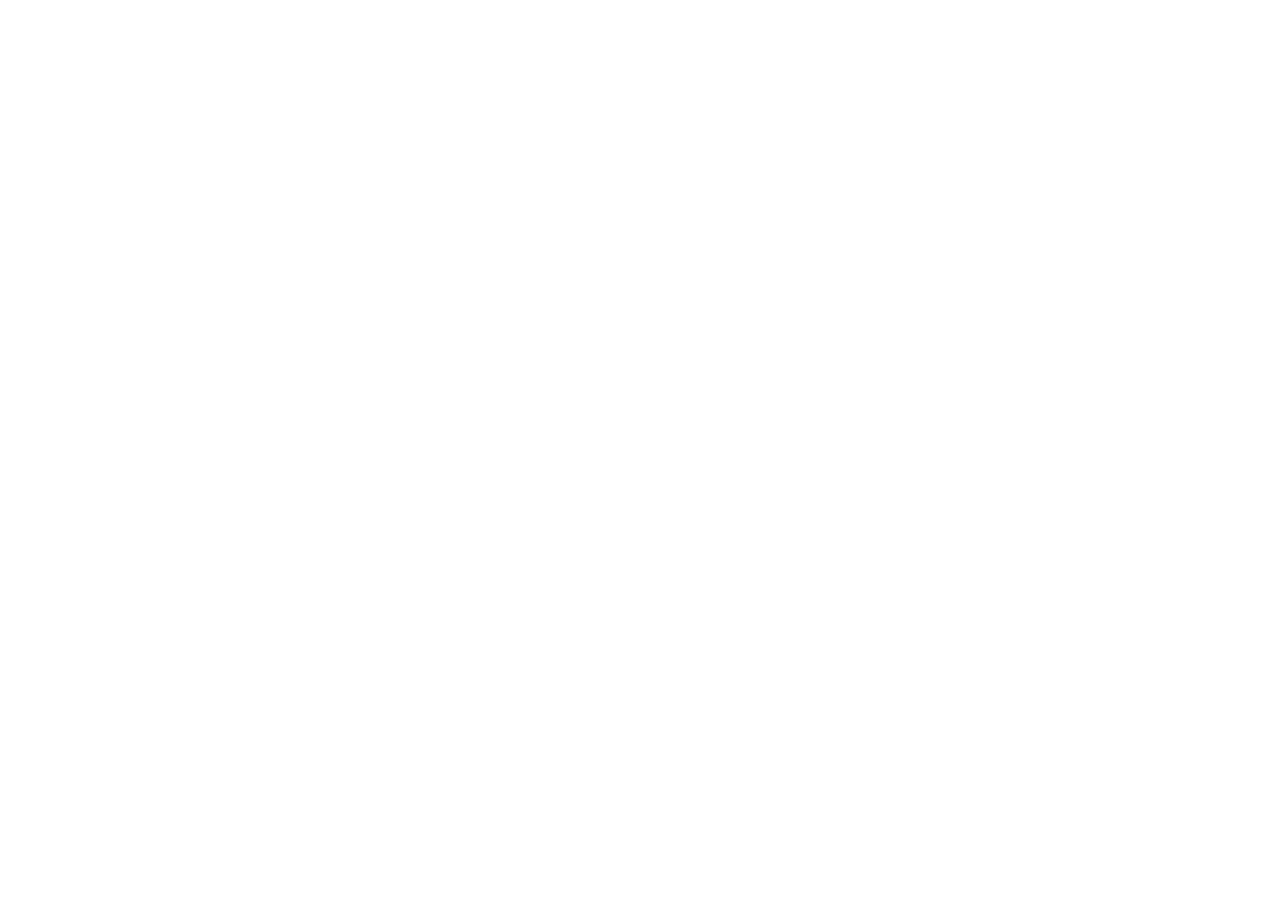
==== index.html @ e5d4c28e "feat: add main html" ====
<html lang="en">
<head>
    <meta charset="UTF-8">
    <meta name="viewport" content="width=device-width, user-scalable=no, initial-scale=1.0, maximum-scale=1.0, minimum-scale=1.0">
    <meta http-equiv="X-UA-Compatible" content="ie=edge">
    <title>BookShop</title>
    <link rel="stylesheet" href="normalize.css">
    <link rel="stylesheet" href="styles.css">
    <link rel="stylesheet" href="https://cdnjs.cloudflare.com/ajax/libs/font-awesome/6.4.0/css/all.min.css">
</head>
<body>
<main class="wrapper"></main>
<script src="script.js"></script>
</body>
</html>
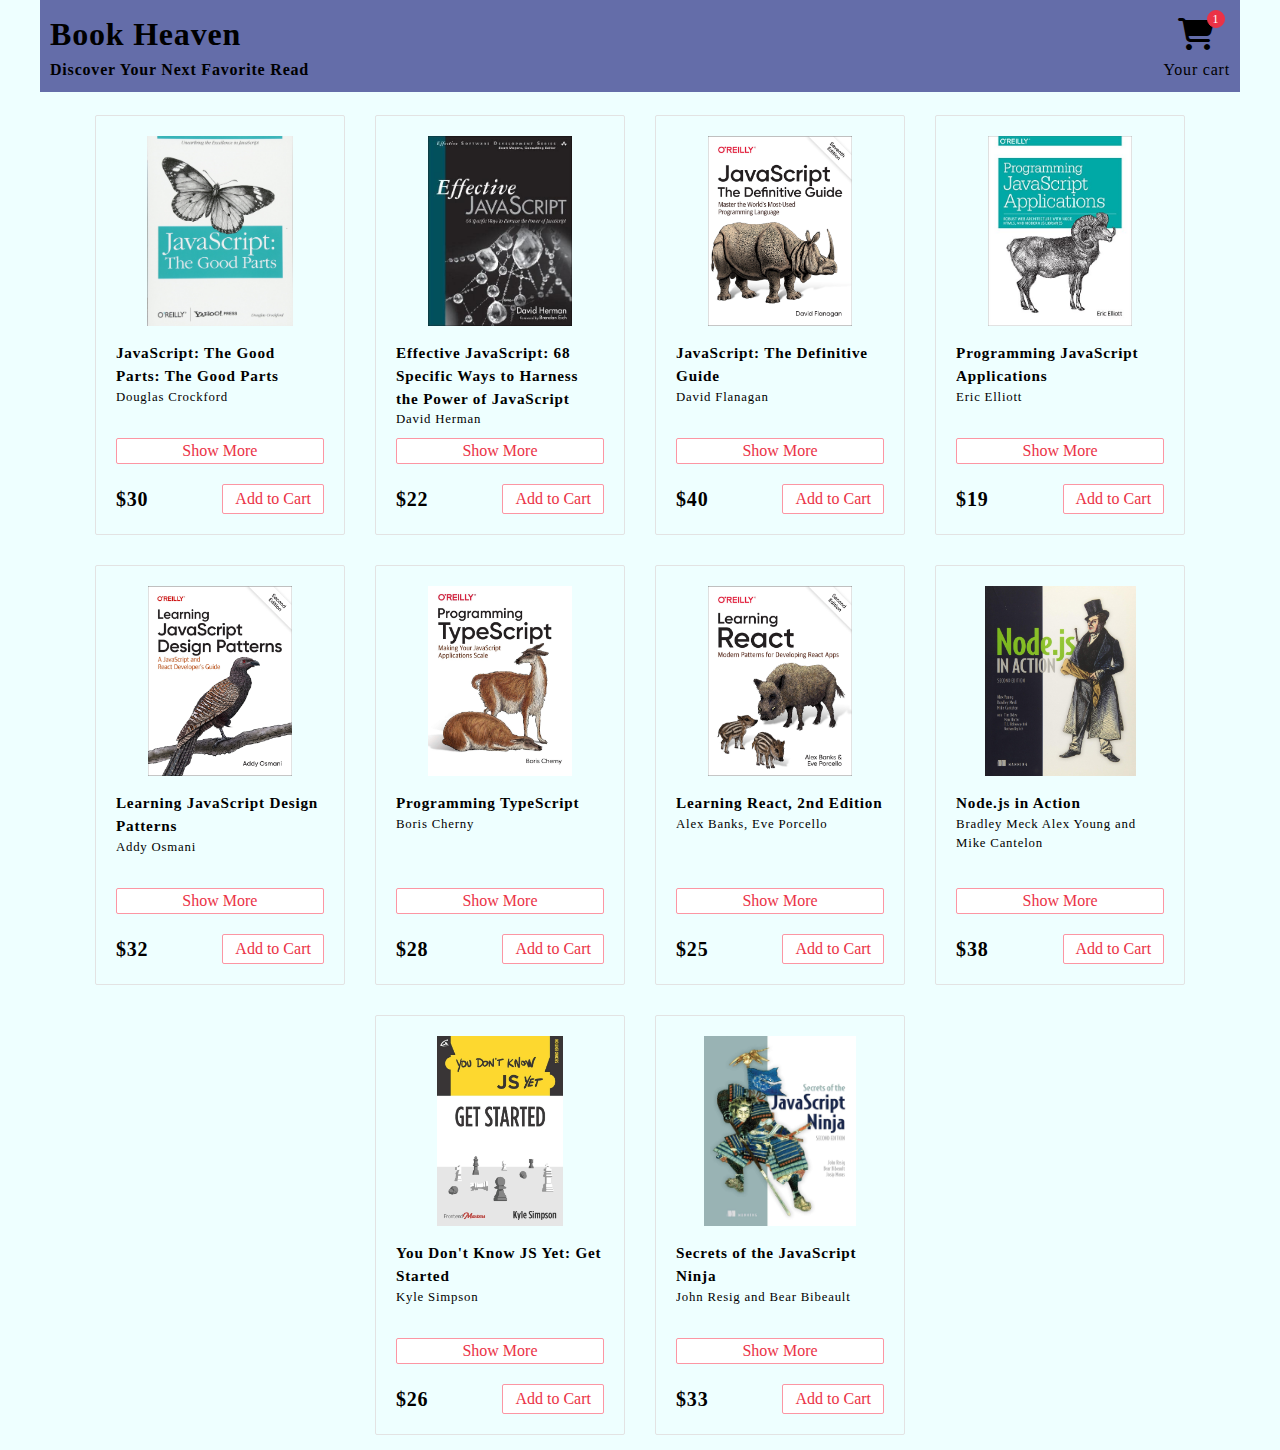
==== commit 2f37b463: "fix: fix header" ====
--- a/index.html
+++ b/index.html
@@ -9,7 +9,6 @@
     <link rel="stylesheet" href="https://cdnjs.cloudflare.com/ajax/libs/font-awesome/6.4.0/css/all.min.css">
 </head>
 <body>
-<main class="wrapper"></main>
 <script src="script.js"></script>
 </body>
 </html>--- a/styles.css
+++ b/styles.css
@@ -0,0 +1,257 @@
+:root {
+
+}
+
+*,
+*::before,
+*::after {
+    box-sizing: border-box;
+}
+
+html {
+    font-size: 100%;
+}
+body {
+    font-family: 'Times New Roman', sans-serif;
+    font-weight: 400;
+    letter-spacing: 0.05em;
+    min-height: 100vh;
+    scroll-behavior: smooth;
+    text-rendering: optimizeSpeed;
+    line-height: 1.5;
+    background-color: #eeffff;
+
+}
+body,
+h1,
+h2,
+h3,
+h4,
+p,
+ul[class],
+ol[class],
+li,
+figure,
+figcaption,
+blockquote,
+dl,
+dd {
+    margin: 0;
+}
+
+ul[class],
+ol[class] {
+    padding: 0;
+}
+
+ul[class],
+ol[class] {
+    list-style: none;
+}
+
+a:not([class]) {
+    text-decoration-skip-ink: auto;
+}
+
+img {
+    max-width: 100%;
+    display: block;
+}
+
+
+input,
+button,
+textarea,
+select {
+    font: inherit;
+}
+
+.wrapper {
+    max-width: 1200px;
+    width: 100%;
+    margin: 0 auto;
+}
+
+header {
+    display: flex;
+    align-items: center;
+    justify-content: space-between;
+    background-color: #646da9;
+    position: fixed;
+    top: 0;
+    z-index: 5;
+    max-width: 1200px;
+    width: 100%;
+    padding: 10px;
+
+}
+
+main {
+    margin-top: 100px;
+}
+
+
+h1 {
+    font-size: 2rem;
+}
+
+h2 {
+    font-size: 1rem;
+}
+
+h3 {
+    font-size: 0.95rem;
+}
+
+h4 {
+    font-size: 0.8rem;
+    font-weight: 400;
+}
+
+.bag {
+    display: flex;
+    flex-direction: column;
+    align-items: center;
+    justify-content: space-between;
+    position: relative;
+}
+
+.fa-2xl {
+    line-height: 3rem !important;
+
+}
+
+.itemsBag {
+    position: absolute;
+    font-size: 12px;
+    line-height: 1.33333333;
+    min-width: 18px;
+    padding: 0 4px;
+    top: 0;
+    right: 5px;
+    border: 1px solid;
+    border-color: #eb3246;
+    background-color: #eb3246;
+    color: #fff;
+    border-radius: 1em;
+    text-align: center;
+}
+
+.bookCatalog {
+    display: flex;
+    flex-wrap: wrap;
+    justify-content: center;
+}
+
+.card {
+    display: flex;
+    flex-direction: column;
+    justify-content: space-between;
+    align-items: stretch;
+    flex-shrink: 0;
+    width: 250px;
+    height: 420px;
+    margin: 0.94rem;
+    border-radius: 2px;
+    border: solid 1px #e3e3e3;
+    position: relative;
+    padding: 1.25rem;
+}
+
+.bookCardLogo {
+    display: block;
+    margin: 0 auto;
+    height: 190px;
+}
+
+.bookCardLogo:hover {
+    cursor: move;
+}
+
+.bookCreds {
+    flex-grow: 1;
+    display: flex;
+    flex-direction: column;
+    overflow: hidden;
+    margin-top: 1rem;
+}
+
+.buy {
+    display: flex;
+    flex-direction: row;
+    justify-content: space-between;
+    margin-top: 20px;
+}
+
+.bookPrice {
+    font-size: 1.25rem;
+    font-weight: bold;
+    align-self: center;
+}
+
+.addToCart, .showMore {
+    color: #eb3246;
+    border-radius: 0.125rem;
+    border: solid 1px #fc96a3;
+    background-color: #fff;
+    padding: 0 0.75rem;
+    font-weight: 500;
+}
+
+.addToCart:hover,
+.showMore:hover {
+    background-color: #ffeaec;
+    cursor: pointer;
+}
+
+.modalWindowContainer {
+    background-color: #595555;
+    display: flex;
+    flex-direction: row;
+    justify-content: space-around;
+    align-items: center;
+    position: fixed;
+    top: 50%;
+    left: 50%;
+    transform: translate(-50%, -50%);
+    width: 900px;
+    height: 500px;
+    z-index: 1;
+    padding: 15px;
+}
+
+.hideModal {
+    display: none;
+}
+
+.imgModal {
+    width: 300px;
+    height: 400px;
+    background-color: white;
+}
+
+.descrModal {
+    width: 400px;
+    height: 400px;
+    background-color: darkslategray;
+}
+
+.description {
+    height: 70%;
+    background-color: #a66369;
+}
+
+.modalClose {
+    position: absolute;
+    top: 7px;
+    right: 7px;
+    background-color: #78ad36; /* Green */
+    border: none;
+    border-radius: 50%;
+    color: white;
+    padding: 10px 15px;
+    text-align: center;
+    text-decoration: none;
+    display: inline-block;
+    font-size: 13px;
+}